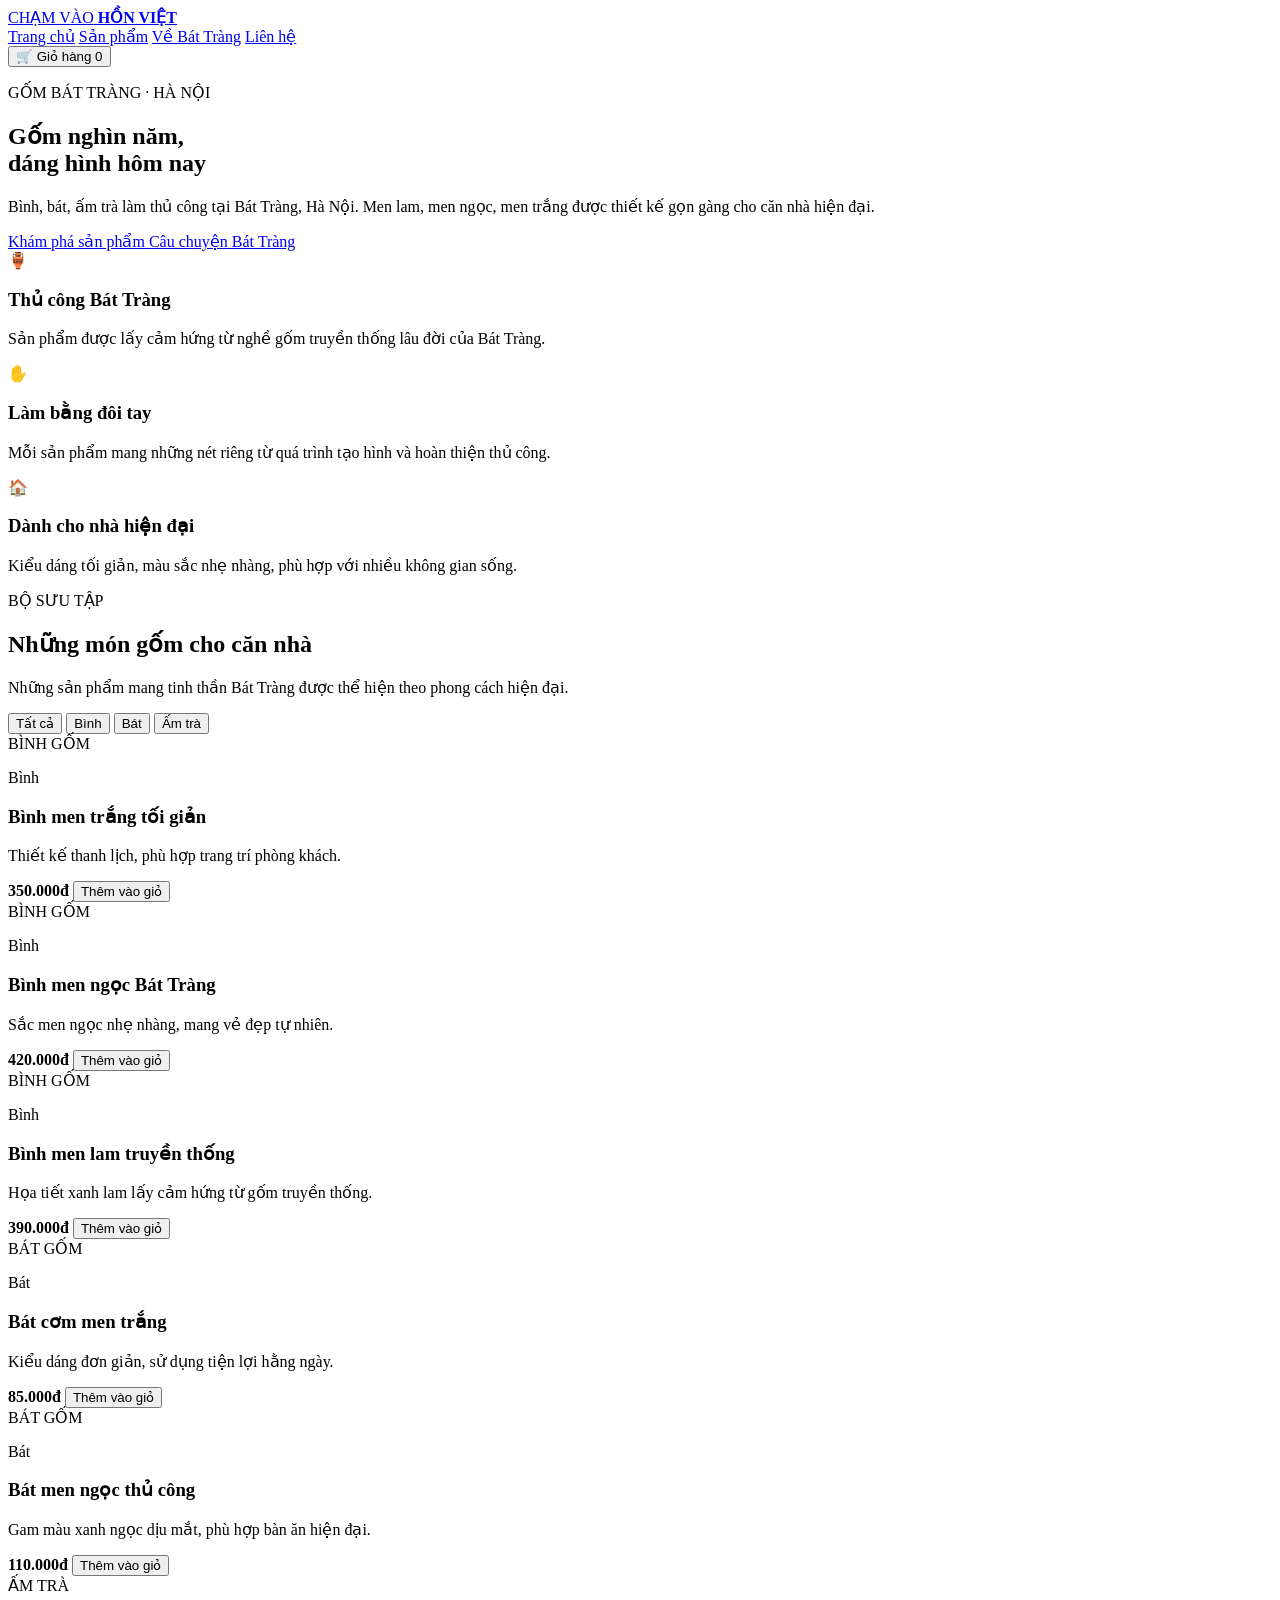
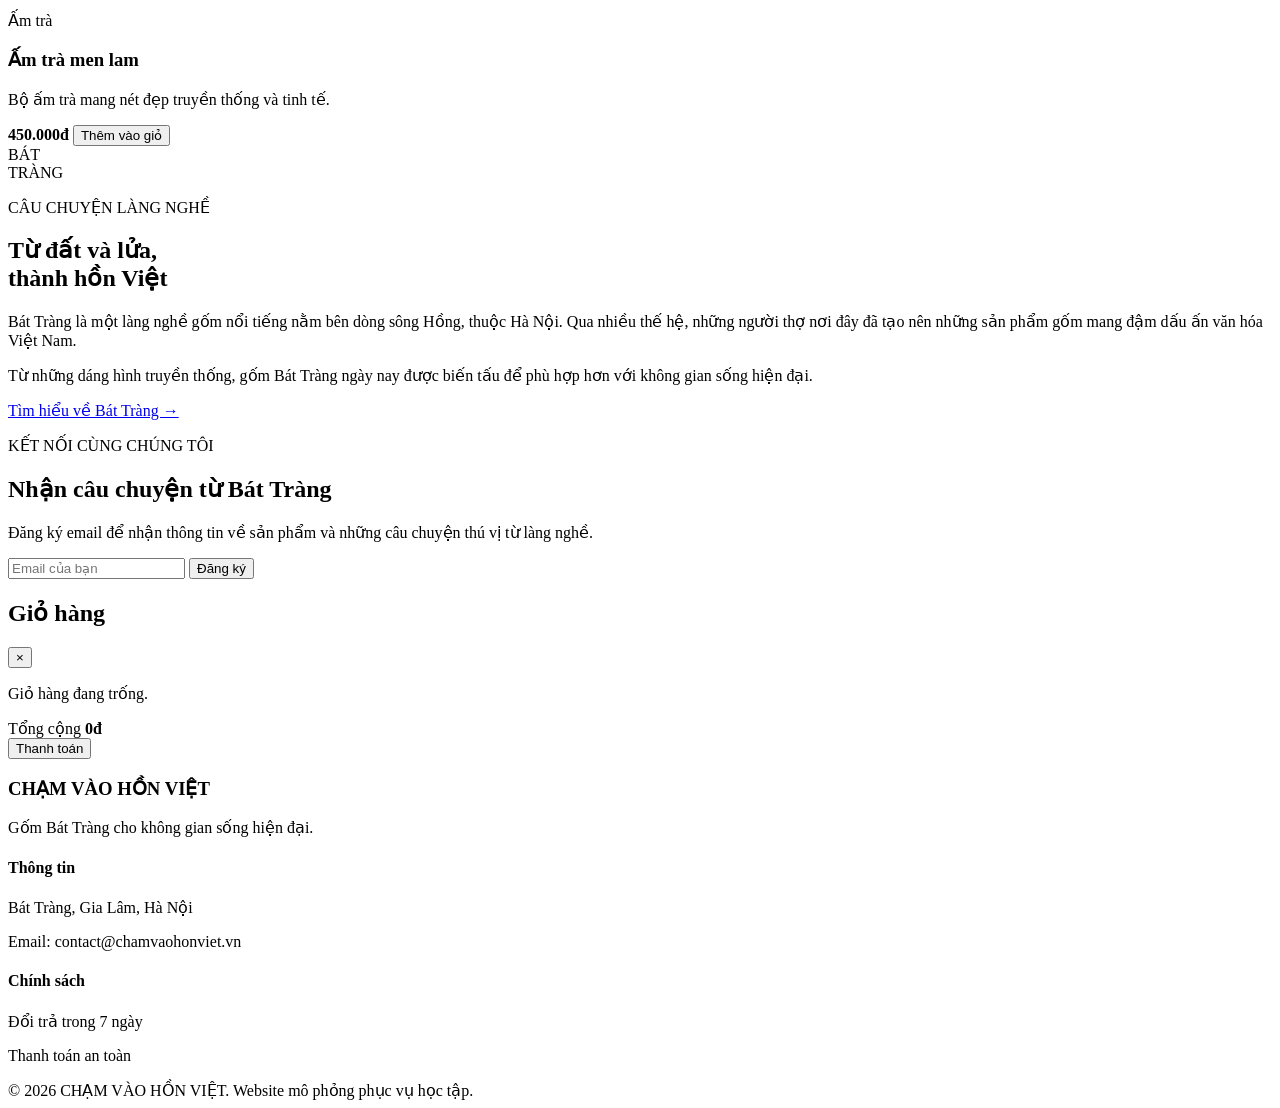
==== index.html @ 0ba3b1c5 "Create index.html" ====
<!DOCTYPE html>
<html lang="vi">
<head>
    <meta charset="UTF-8">
    <meta name="viewport" content="width=device-width, initial-scale=1.0">
    <title>CHẠM VÀO HỒN VIỆT - Gốm Bát Tràng</title>
    <link rel="stylesheet" href="style.css">
</head>

<body>

    <!-- Header -->
    <header class="header">
        <div class="container header-content">

            <a href="index.html" class="logo">
                <span>CHẠM VÀO</span>
                <strong>HỒN VIỆT</strong>
            </a>

            <nav class="navbar">
                <a href="#home">Trang chủ</a>
                <a href="#products">Sản phẩm</a>
                <a href="#about">Về Bát Tràng</a>
                <a href="#contact">Liên hệ</a>
            </nav>

            <button class="cart-button" onclick="toggleCart()">
                🛒 Giỏ hàng
                <span id="cart-count">0</span>
            </button>

        </div>
    </header>


    <!-- Trang chủ -->
    <main>

        <section class="hero" id="home">
            <div class="container hero-content">

                <div class="hero-text">
                    <p class="subtitle">GỐM BÁT TRÀNG · HÀ NỘI</p>

                    <h1>
                        Gốm nghìn năm,<br>
                        <span>dáng hình hôm nay</span>
                    </h1>

                    <p class="hero-description">
                        Bình, bát, ấm trà làm thủ công tại Bát Tràng, Hà Nội.
                        Men lam, men ngọc, men trắng được thiết kế gọn gàng
                        cho căn nhà hiện đại.
                    </p>

                    <div class="hero-buttons">
                        <a href="#products" class="btn btn-primary">
                            Khám phá sản phẩm
                        </a>

                        <a href="#about" class="btn btn-outline">
                            Câu chuyện Bát Tràng
                        </a>
                    </div>
                </div>

                <div class="hero-image">
                    <div class="ceramic-display">
                        <div class="ceramic ceramic-1"></div>
                        <div class="ceramic ceramic-2"></div>
                        <div class="ceramic ceramic-3"></div>
                    </div>
                </div>

            </div>
        </section>


        <!-- Giới thiệu ngắn -->
        <section class="intro">
            <div class="container intro-content">

                <div class="intro-item">
                    <span class="icon">🏺</span>
                    <h3>Thủ công Bát Tràng</h3>
                    <p>
                        Sản phẩm được lấy cảm hứng từ nghề gốm truyền thống
                        lâu đời của Bát Tràng.
                    </p>
                </div>

                <div class="intro-item">
                    <span class="icon">✋</span>
                    <h3>Làm bằng đôi tay</h3>
                    <p>
                        Mỗi sản phẩm mang những nét riêng từ quá trình
                        tạo hình và hoàn thiện thủ công.
                    </p>
                </div>

                <div class="intro-item">
                    <span class="icon">🏠</span>
                    <h3>Dành cho nhà hiện đại</h3>
                    <p>
                        Kiểu dáng tối giản, màu sắc nhẹ nhàng,
                        phù hợp với nhiều không gian sống.
                    </p>
                </div>

            </div>
        </section>


        <!-- Danh mục sản phẩm -->
        <section class="products-section" id="products">
            <div class="container">

                <div class="section-heading">
                    <p class="subtitle">BỘ SƯU TẬP</p>
                    <h2>Những món gốm cho căn nhà</h2>
                    <p>
                        Những sản phẩm mang tinh thần Bát Tràng
                        được thể hiện theo phong cách hiện đại.
                    </p>
                </div>

                <div class="category-filter">
                    <button class="filter-btn active" onclick="filterProducts('all', this)">
                        Tất cả
                    </button>

                    <button class="filter-btn" onclick="filterProducts('binh', this)">
                        Bình
                    </button>

                    <button class="filter-btn" onclick="filterProducts('bat', this)">
                        Bát
                    </button>

                    <button class="filter-btn" onclick="filterProducts('am', this)">
                        Ấm trà
                    </button>
                </div>


                <div class="products-grid" id="products-grid">

                    <!-- Sản phẩm 1 -->
                    <article class="product-card" data-category="binh">
                        <div class="product-image product-image-1">
                            <span>BÌNH GỐM</span>
                        </div>

                        <div class="product-info">
                            <p class="product-category">Bình</p>
                            <h3>Bình men trắng tối giản</h3>
                            <p class="product-description">
                                Thiết kế thanh lịch, phù hợp trang trí phòng khách.
                            </p>

                            <div class="product-bottom">
                                <strong>350.000đ</strong>
                                <button onclick="addToCart('Bình men trắng tối giản', 350000)">
                                    Thêm vào giỏ
                                </button>
                            </div>
                        </div>
                    </article>


                    <!-- Sản phẩm 2 -->
                    <article class="product-card" data-category="binh">
                        <div class="product-image product-image-2">
                            <span>BÌNH GỐM</span>
                        </div>

                        <div class="product-info">
                            <p class="product-category">Bình</p>
                            <h3>Bình men ngọc Bát Tràng</h3>
                            <p class="product-description">
                                Sắc men ngọc nhẹ nhàng, mang vẻ đẹp tự nhiên.
                            </p>

                            <div class="product-bottom">
                                <strong>420.000đ</strong>
                                <button onclick="addToCart('Bình men ngọc Bát Tràng', 420000)">
                                    Thêm vào giỏ
                                </button>
                            </div>
                        </div>
                    </article>


                    <!-- Sản phẩm 3 -->
                    <article class="product-card" data-category="binh">
                        <div class="product-image product-image-3">
                            <span>BÌNH GỐM</span>
                        </div>

                        <div class="product-info">
                            <p class="product-category">Bình</p>
                            <h3>Bình men lam truyền thống</h3>
                            <p class="product-description">
                                Họa tiết xanh lam lấy cảm hứng từ gốm truyền thống.
                            </p>

                            <div class="product-bottom">
                                <strong>390.000đ</strong>
                                <button onclick="addToCart('Bình men lam truyền thống', 390000)">
                                    Thêm vào giỏ
                                </button>
                            </div>
                        </div>
                    </article>


                    <!-- Sản phẩm 4 -->
                    <article class="product-card" data-category="bat">
                        <div class="product-image product-image-4">
                            <span>BÁT GỐM</span>
                        </div>

                        <div class="product-info">
                            <p class="product-category">Bát</p>
                            <h3>Bát cơm men trắng</h3>
                            <p class="product-description">
                                Kiểu dáng đơn giản, sử dụng tiện lợi hằng ngày.
                            </p>

                            <div class="product-bottom">
                                <strong>85.000đ</strong>
                                <button onclick="addToCart('Bát cơm men trắng', 85000)">
                                    Thêm vào giỏ
                                </button>
                            </div>
                        </div>
                    </article>


                    <!-- Sản phẩm 5 -->
                    <article class="product-card" data-category="bat">
                        <div class="product-image product-image-5">
                            <span>BÁT GỐM</span>
                        </div>

                        <div class="product-info">
                            <p class="product-category">Bát</p>
                            <h3>Bát men ngọc thủ công</h3>
                            <p class="product-description">
                                Gam màu xanh ngọc dịu mắt, phù hợp bàn ăn hiện đại.
                            </p>

                            <div class="product-bottom">
                                <strong>110.000đ</strong>
                                <button onclick="addToCart('Bát men ngọc thủ công', 110000)">
                                    Thêm vào giỏ
                                </button>
                            </div>
                        </div>
                    </article>


                    <!-- Sản phẩm 6 -->
                    <article class="product-card" data-category="am">
                        <div class="product-image product-image-6">
                            <span>ẤM TRÀ</span>
                        </div>

                        <div class="product-info">
                            <p class="product-category">Ấm trà</p>
                            <h3>Ấm trà men lam</h3>
                            <p class="product-description">
                                Bộ ấm trà mang nét đẹp truyền thống và tinh tế.
                            </p>

                            <div class="product-bottom">
                                <strong>450.000đ</strong>
                                <button onclick="addToCart('Ấm trà men lam', 450000)">
                                    Thêm vào giỏ
                                </button>
                            </div>
                        </div>
                    </article>

                </div>

            </div>
        </section>


        <!-- Về Bát Tràng -->
        <section class="about-section" id="about">
            <div class="container about-content">

                <div class="about-image">
                    <div class="about-decoration">
                        BÁT<br>TRÀNG
                    </div>
                </div>

                <div class="about-text">
                    <p class="subtitle">CÂU CHUYỆN LÀNG NGHỀ</p>

                    <h2>Từ đất và lửa,<br>thành hồn Việt</h2>

                    <p>
                        Bát Tràng là một làng nghề gốm nổi tiếng nằm bên
                        dòng sông Hồng, thuộc Hà Nội. Qua nhiều thế hệ,
                        những người thợ nơi đây đã tạo nên những sản phẩm
                        gốm mang đậm dấu ấn văn hóa Việt Nam.
                    </p>

                    <p>
                        Từ những dáng hình truyền thống, gốm Bát Tràng
                        ngày nay được biến tấu để phù hợp hơn với
                        không gian sống hiện đại.
                    </p>

                    <a href="battrang.html" class="text-link">
                        Tìm hiểu về Bát Tràng →
                    </a>
                </div>

            </div>
        </section>


        <!-- Newsletter -->
        <section class="newsletter" id="contact">
            <div class="container">

                <p class="subtitle">KẾT NỐI CÙNG CHÚNG TÔI</p>

                <h2>Nhận câu chuyện từ Bát Tràng</h2>

                <p>
                    Đăng ký email để nhận thông tin về sản phẩm
                    và những câu chuyện thú vị từ làng nghề.
                </p>

                <form class="newsletter-form" onsubmit="subscribeEmail(event)">
                    <input
                        type="email"
                        id="email"
                        placeholder="Email của bạn"
                        required
                    >

                    <button type="submit">
                        Đăng ký
                    </button>
                </form>

            </div>
        </section>

    </main>


    <!-- Giỏ hàng -->
    <div class="cart-overlay" id="cart-overlay" onclick="toggleCart()"></div>

    <aside class="cart-sidebar" id="cart-sidebar">

        <div class="cart-header">
            <h2>Giỏ hàng</h2>
            <button onclick="toggleCart()">×</button>
        </div>

        <div class="cart-items" id="cart-items">
            <p class="empty-cart">Giỏ hàng đang trống.</p>
        </div>

        <div class="cart-footer">
            <div class="cart-total">
                <span>Tổng cộng</span>
                <strong id="cart-total">0đ</strong>
            </div>

            <button class="checkout-btn" onclick="checkout()">
                Thanh toán
            </button>
        </div>

    </aside>


    <!-- Footer -->
    <footer class="footer">
        <div class="container footer-content">

            <div>
                <h3>CHẠM VÀO HỒN VIỆT</h3>
                <p>
                    Gốm Bát Tràng cho không gian sống hiện đại.
                </p>
            </div>

            <div>
                <h4>Thông tin</h4>
                <p>Bát Tràng, Gia Lâm, Hà Nội</p>
                <p>Email: contact@chamvaohonviet.vn</p>
            </div>

            <div>
                <h4>Chính sách</h4>
                <p>Đổi trả trong 7 ngày</p>
                <p>Thanh toán an toàn</p>
            </div>

        </div>

        <div class="copyright">
            © 2026 CHẠM VÀO HỒN VIỆT. Website mô phỏng phục vụ học tập.
        </div>
    </footer>


    <script>
        let cart = JSON.parse(localStorage.getItem("cart")) || [];

        function formatPrice(price) {
            return price.toLocaleString("vi-VN") + "đ";
        }

        function addToCart(name, price) {
            const existingProduct = cart.find(item => item.name === name);

            if (existingProduct) {
                existingProduct.quantity++;
            } else {
                cart.push({
                    name: name,
                    price: price,
                    quantity: 1
                });
            }

            saveCart();
            updateCart();
            toggleCart();
        }

        function saveCart() {
            localStorage.setItem("cart", JSON.stringify(cart));
        }

        function updateCart() {
            const cartItems = document.getElementById("cart-items");
            const cartCount = document.getElementById("cart-count");
            const cartTotal = document.getElementById("cart-total");

            let total = 0;
            let count = 0;

            if (cart.length === 0) {
                cartItems.innerHTML =
                    '<p class="empty-cart">Giỏ hàng đang trống.</p>';
            } else {
                cartItems.innerHTML = "";

                cart.forEach((item, index) => {
                    total += item.price * item.quantity;
                    count += item.quantity;

                    const cartItem = document.createElement("div");

                    cartItem.className = "cart-item";

                    cartItem.innerHTML = `
                        <div class="cart-item-info">
                            <h4>${item.name}</h4>
                            <p>${formatPrice(item.price)}</p>
                        </div>

                        <div class="cart-item-actions">
                            <button onclick="changeQuantity(${index}, -1)">−</button>
                            <span>${item.quantity}</span>
                            <button onclick="changeQuantity(${index}, 1)">+</button>
                            <button
                                class="remove-btn"
                                onclick="removeFromCart(${index})">
                                ×
                            </button>
                        </div>
                    `;

                    cartItems.appendChild(cartItem);
                });
            }

            cartCount.textContent = count;
            cartTotal.textContent = formatPrice(total);
        }

        function changeQuantity(index, change) {
            cart[index].quantity += change;

            if (cart[index].quantity <= 0) {
                cart.splice(index, 1);
            }

            saveCart();
            updateCart();
        }

        function removeFromCart(index) {
            cart.splice(index, 1);
            saveCart();
            updateCart();
        }

        function toggleCart() {
            document
                .getElementById("cart-sidebar")
                .classList.toggle("active");

            document
                .getElementById("cart-overlay")
                .classList.toggle("active");
        }

        function filterProducts(category, button) {
            const products =
                document.querySelectorAll(".product-card");

            document
                .querySelectorAll(".filter-btn")
                .forEach(btn => btn.classList.remove("active"));

            button.classList.add("active");

            products.forEach(product => {
                if (
                    category === "all" ||
                    product.dataset.category === category
                ) {
                    product.style.display = "block";
                } else {
                    product.style.display = "none";
                }
            });
        }

        function checkout() {
            if (cart.length === 0) {
                alert("Giỏ hàng đang trống.");
                return;
            }

            alert(
                "Cảm ơn bạn! Đây là website mô phỏng nên chức năng thanh toán chưa kết nối backend."
            );
        }

        function subscribeEmail(event) {
            event.preventDefault();

            const email = document.getElementById("email").value;

            alert(
                "Đăng ký thành công với email: " + email
            );

            document.getElementById("email").value = "";
        }

        updateCart();
    </script>

</body>
</html>
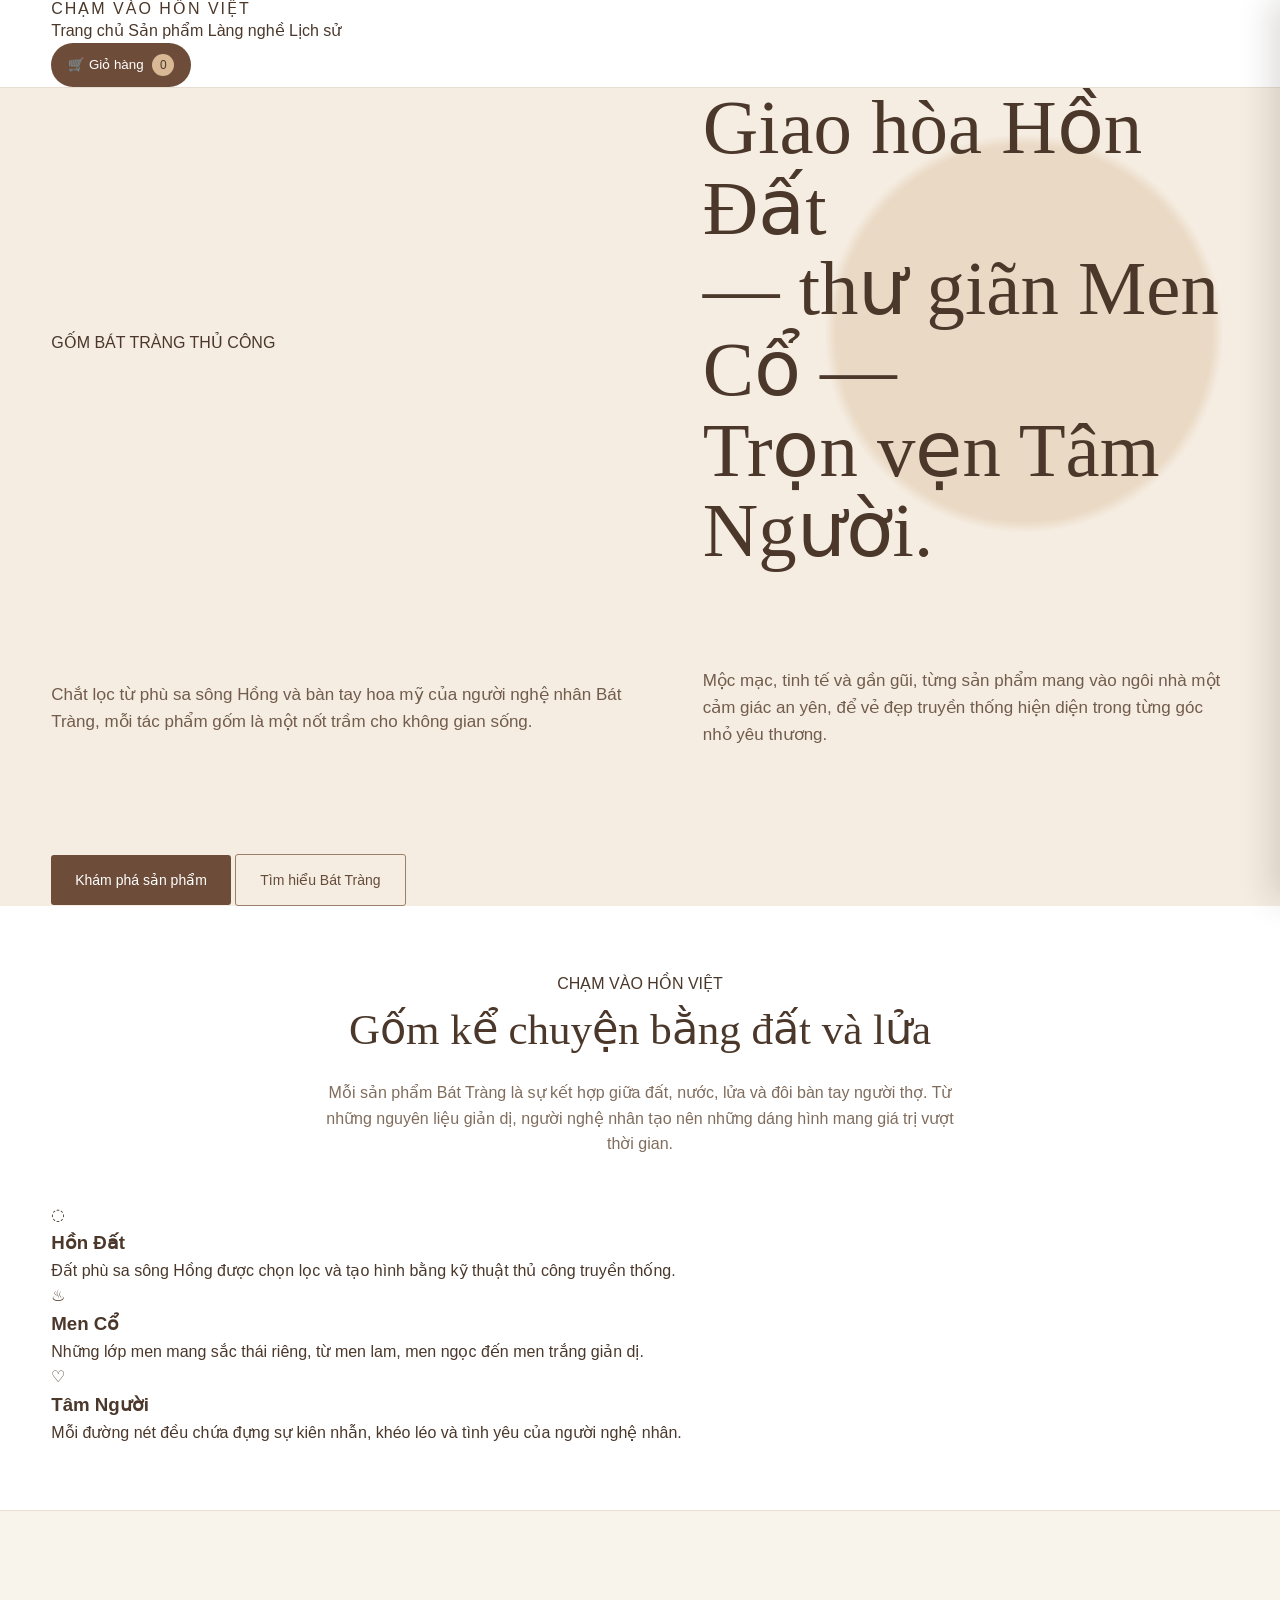
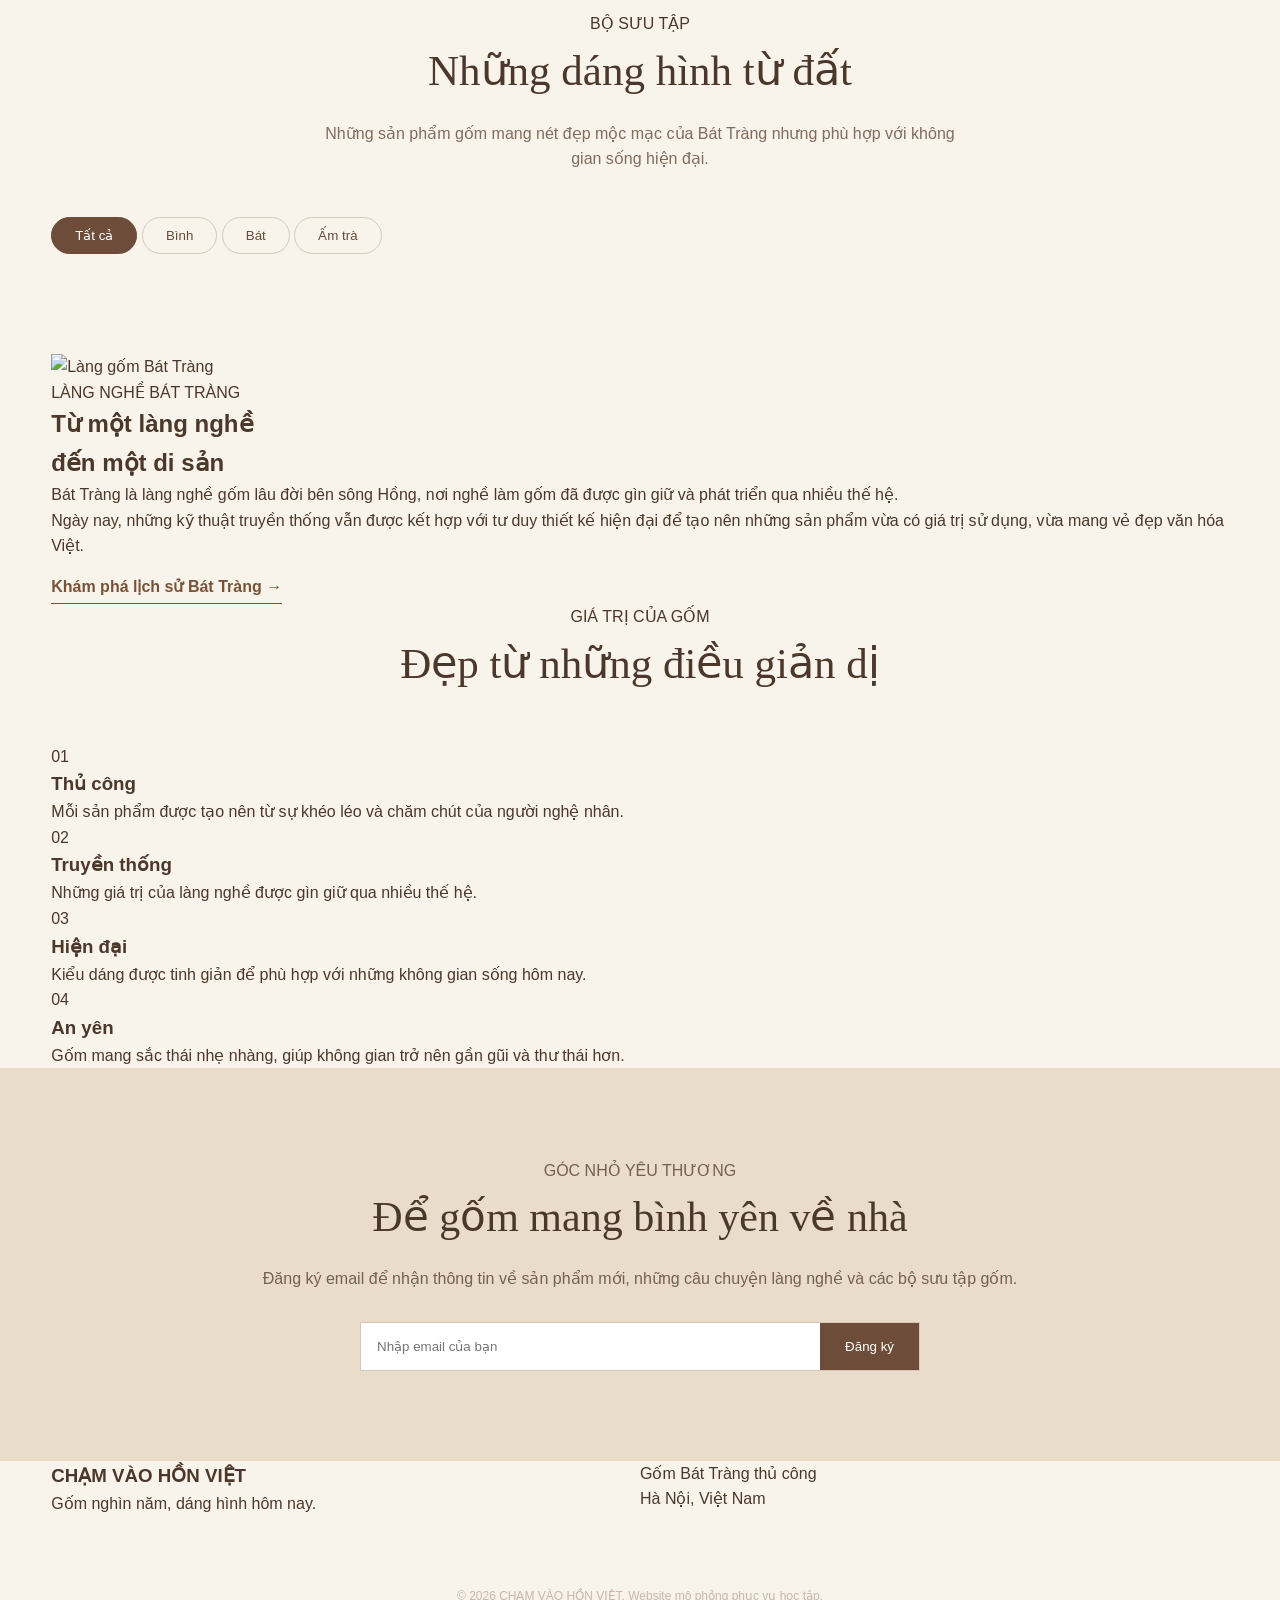
==== commit b767c43c: "Update index.html" ====
--- a/index.html
+++ b/index.html
@@ -3,26 +3,32 @@
 <head>
     <meta charset="UTF-8">
     <meta name="viewport" content="width=device-width, initial-scale=1.0">
-    <title>CHẠM VÀO HỒN VIỆT - Gốm Bát Tràng</title>
+
+    <title>CHẠM VÀO HỒN VIỆT | Gốm Bát Tràng</title>
+
+    <!-- Font chữ uốn lượn cho tiêu đề -->
+    <link rel="preconnect" href="https://fonts.googleapis.com">
+    <link rel="preconnect" href="https://fonts.gstatic.com" crossorigin>
+    <link href="https://fonts.googleapis.com/css2?family=Great+Vibes&family=Montserrat:wght@400;500;600;700&display=swap" rel="stylesheet">
+
     <link rel="stylesheet" href="style.css">
 </head>
 
 <body>
 
-    <!-- Header -->
+    <!-- HEADER -->
     <header class="header">
-        <div class="container header-content">
+        <div class="container header-inner">
 
             <a href="index.html" class="logo">
-                <span>CHẠM VÀO</span>
-                <strong>HỒN VIỆT</strong>
+                CHẠM VÀO HỒN VIỆT
             </a>
 
-            <nav class="navbar">
-                <a href="#home">Trang chủ</a>
+            <nav class="nav">
+                <a href="index.html">Trang chủ</a>
                 <a href="#products">Sản phẩm</a>
-                <a href="#about">Về Bát Tràng</a>
-                <a href="#contact">Liên hệ</a>
+                <a href="battrang.html">Làng nghề</a>
+                <a href="battrang_history.html">Lịch sử</a>
             </nav>
 
             <button class="cart-button" onclick="toggleCart()">
@@ -34,379 +40,381 @@
     </header>
 
 
-    <!-- Trang chủ -->
-    <main>
-
-        <section class="hero" id="home">
-            <div class="container hero-content">
-
-                <div class="hero-text">
-                    <p class="subtitle">GỐM BÁT TRÀNG · HÀ NỘI</p>
-
-                    <h1>
-                        Gốm nghìn năm,<br>
-                        <span>dáng hình hôm nay</span>
-                    </h1>
-
-                    <p class="hero-description">
-                        Bình, bát, ấm trà làm thủ công tại Bát Tràng, Hà Nội.
-                        Men lam, men ngọc, men trắng được thiết kế gọn gàng
-                        cho căn nhà hiện đại.
-                    </p>
-
-                    <div class="hero-buttons">
-                        <a href="#products" class="btn btn-primary">
-                            Khám phá sản phẩm
-                        </a>
-
-                        <a href="#about" class="btn btn-outline">
-                            Câu chuyện Bát Tràng
-                        </a>
-                    </div>
-                </div>
-
-                <div class="hero-image">
-                    <div class="ceramic-display">
-                        <div class="ceramic ceramic-1"></div>
-                        <div class="ceramic ceramic-2"></div>
-                        <div class="ceramic ceramic-3"></div>
-                    </div>
-                </div>
-
-            </div>
-        </section>
-
-
-        <!-- Giới thiệu ngắn -->
-        <section class="intro">
-            <div class="container intro-content">
-
-                <div class="intro-item">
-                    <span class="icon">🏺</span>
-                    <h3>Thủ công Bát Tràng</h3>
-                    <p>
-                        Sản phẩm được lấy cảm hứng từ nghề gốm truyền thống
-                        lâu đời của Bát Tràng.
-                    </p>
-                </div>
-
-                <div class="intro-item">
-                    <span class="icon">✋</span>
-                    <h3>Làm bằng đôi tay</h3>
-                    <p>
-                        Mỗi sản phẩm mang những nét riêng từ quá trình
-                        tạo hình và hoàn thiện thủ công.
-                    </p>
-                </div>
-
-                <div class="intro-item">
-                    <span class="icon">🏠</span>
-                    <h3>Dành cho nhà hiện đại</h3>
-                    <p>
-                        Kiểu dáng tối giản, màu sắc nhẹ nhàng,
-                        phù hợp với nhiều không gian sống.
-                    </p>
-                </div>
-
-            </div>
-        </section>
-
-
-        <!-- Danh mục sản phẩm -->
-        <section class="products-section" id="products">
-            <div class="container">
-
-                <div class="section-heading">
-                    <p class="subtitle">BỘ SƯU TẬP</p>
-                    <h2>Những món gốm cho căn nhà</h2>
-                    <p>
-                        Những sản phẩm mang tinh thần Bát Tràng
-                        được thể hiện theo phong cách hiện đại.
-                    </p>
-                </div>
-
-                <div class="category-filter">
-                    <button class="filter-btn active" onclick="filterProducts('all', this)">
-                        Tất cả
-                    </button>
-
-                    <button class="filter-btn" onclick="filterProducts('binh', this)">
-                        Bình
-                    </button>
-
-                    <button class="filter-btn" onclick="filterProducts('bat', this)">
-                        Bát
-                    </button>
-
-                    <button class="filter-btn" onclick="filterProducts('am', this)">
-                        Ấm trà
-                    </button>
-                </div>
-
-
-                <div class="products-grid" id="products-grid">
-
-                    <!-- Sản phẩm 1 -->
-                    <article class="product-card" data-category="binh">
-                        <div class="product-image product-image-1">
-                            <span>BÌNH GỐM</span>
-                        </div>
-
-                        <div class="product-info">
-                            <p class="product-category">Bình</p>
-                            <h3>Bình men trắng tối giản</h3>
-                            <p class="product-description">
-                                Thiết kế thanh lịch, phù hợp trang trí phòng khách.
-                            </p>
-
-                            <div class="product-bottom">
-                                <strong>350.000đ</strong>
-                                <button onclick="addToCart('Bình men trắng tối giản', 350000)">
-                                    Thêm vào giỏ
-                                </button>
-                            </div>
-                        </div>
-                    </article>
-
-
-                    <!-- Sản phẩm 2 -->
-                    <article class="product-card" data-category="binh">
-                        <div class="product-image product-image-2">
-                            <span>BÌNH GỐM</span>
-                        </div>
-
-                        <div class="product-info">
-                            <p class="product-category">Bình</p>
-                            <h3>Bình men ngọc Bát Tràng</h3>
-                            <p class="product-description">
-                                Sắc men ngọc nhẹ nhàng, mang vẻ đẹp tự nhiên.
-                            </p>
-
-                            <div class="product-bottom">
-                                <strong>420.000đ</strong>
-                                <button onclick="addToCart('Bình men ngọc Bát Tràng', 420000)">
-                                    Thêm vào giỏ
-                                </button>
-                            </div>
-                        </div>
-                    </article>
-
-
-                    <!-- Sản phẩm 3 -->
-                    <article class="product-card" data-category="binh">
-                        <div class="product-image product-image-3">
-                            <span>BÌNH GỐM</span>
-                        </div>
-
-                        <div class="product-info">
-                            <p class="product-category">Bình</p>
-                            <h3>Bình men lam truyền thống</h3>
-                            <p class="product-description">
-                                Họa tiết xanh lam lấy cảm hứng từ gốm truyền thống.
-                            </p>
-
-                            <div class="product-bottom">
-                                <strong>390.000đ</strong>
-                                <button onclick="addToCart('Bình men lam truyền thống', 390000)">
-                                    Thêm vào giỏ
-                                </button>
-                            </div>
-                        </div>
-                    </article>
-
-
-                    <!-- Sản phẩm 4 -->
-                    <article class="product-card" data-category="bat">
-                        <div class="product-image product-image-4">
-                            <span>BÁT GỐM</span>
-                        </div>
-
-                        <div class="product-info">
-                            <p class="product-category">Bát</p>
-                            <h3>Bát cơm men trắng</h3>
-                            <p class="product-description">
-                                Kiểu dáng đơn giản, sử dụng tiện lợi hằng ngày.
-                            </p>
-
-                            <div class="product-bottom">
-                                <strong>85.000đ</strong>
-                                <button onclick="addToCart('Bát cơm men trắng', 85000)">
-                                    Thêm vào giỏ
-                                </button>
-                            </div>
-                        </div>
-                    </article>
-
-
-                    <!-- Sản phẩm 5 -->
-                    <article class="product-card" data-category="bat">
-                        <div class="product-image product-image-5">
-                            <span>BÁT GỐM</span>
-                        </div>
-
-                        <div class="product-info">
-                            <p class="product-category">Bát</p>
-                            <h3>Bát men ngọc thủ công</h3>
-                            <p class="product-description">
-                                Gam màu xanh ngọc dịu mắt, phù hợp bàn ăn hiện đại.
-                            </p>
-
-                            <div class="product-bottom">
-                                <strong>110.000đ</strong>
-                                <button onclick="addToCart('Bát men ngọc thủ công', 110000)">
-                                    Thêm vào giỏ
-                                </button>
-                            </div>
-                        </div>
-                    </article>
-
-
-                    <!-- Sản phẩm 6 -->
-                    <article class="product-card" data-category="am">
-                        <div class="product-image product-image-6">
-                            <span>ẤM TRÀ</span>
-                        </div>
-
-                        <div class="product-info">
-                            <p class="product-category">Ấm trà</p>
-                            <h3>Ấm trà men lam</h3>
-                            <p class="product-description">
-                                Bộ ấm trà mang nét đẹp truyền thống và tinh tế.
-                            </p>
-
-                            <div class="product-bottom">
-                                <strong>450.000đ</strong>
-                                <button onclick="addToCart('Ấm trà men lam', 450000)">
-                                    Thêm vào giỏ
-                                </button>
-                            </div>
-                        </div>
-                    </article>
-
-                </div>
-
-            </div>
-        </section>
-
-
-        <!-- Về Bát Tràng -->
-        <section class="about-section" id="about">
-            <div class="container about-content">
-
-                <div class="about-image">
-                    <div class="about-decoration">
-                        BÁT<br>TRÀNG
-                    </div>
-                </div>
-
-                <div class="about-text">
-                    <p class="subtitle">CÂU CHUYỆN LÀNG NGHỀ</p>
-
-                    <h2>Từ đất và lửa,<br>thành hồn Việt</h2>
-
-                    <p>
-                        Bát Tràng là một làng nghề gốm nổi tiếng nằm bên
-                        dòng sông Hồng, thuộc Hà Nội. Qua nhiều thế hệ,
-                        những người thợ nơi đây đã tạo nên những sản phẩm
-                        gốm mang đậm dấu ấn văn hóa Việt Nam.
-                    </p>
-
-                    <p>
-                        Từ những dáng hình truyền thống, gốm Bát Tràng
-                        ngày nay được biến tấu để phù hợp hơn với
-                        không gian sống hiện đại.
-                    </p>
-
-                    <a href="battrang.html" class="text-link">
-                        Tìm hiểu về Bát Tràng →
-                    </a>
-                </div>
-
-            </div>
-        </section>
-
-
-        <!-- Newsletter -->
-        <section class="newsletter" id="contact">
-            <div class="container">
-
-                <p class="subtitle">KẾT NỐI CÙNG CHÚNG TÔI</p>
-
-                <h2>Nhận câu chuyện từ Bát Tràng</h2>
-
-                <p>
-                    Đăng ký email để nhận thông tin về sản phẩm
-                    và những câu chuyện thú vị từ làng nghề.
-                </p>
-
-                <form class="newsletter-form" onsubmit="subscribeEmail(event)">
-                    <input
-                        type="email"
-                        id="email"
-                        placeholder="Email của bạn"
-                        required
-                    >
-
-                    <button type="submit">
-                        Đăng ký
-                    </button>
-                </form>
-
-            </div>
-        </section>
-
-    </main>
-
-
-    <!-- Giỏ hàng -->
-    <div class="cart-overlay" id="cart-overlay" onclick="toggleCart()"></div>
-
+    <!-- HERO -->
+    <section class="hero">
+
+        <div class="hero-overlay"></div>
+
+        <div class="container hero-content">
+
+            <p class="hero-subtitle">
+                GỐM BÁT TRÀNG THỦ CÔNG
+            </p>
+
+            <h1>
+                Giao hòa Hồn Đất<br>
+                — thư giãn Men Cổ —<br>
+                Trọn vẹn Tâm Người.
+            </h1>
+
+            <p class="hero-description">
+                Chắt lọc từ phù sa sông Hồng và bàn tay hoa mỹ của
+                người nghệ nhân Bát Tràng, mỗi tác phẩm gốm là một
+                nốt trầm cho không gian sống.
+            </p>
+
+            <p class="hero-description">
+                Mộc mạc, tinh tế và gần gũi, từng sản phẩm mang vào
+                ngôi nhà một cảm giác an yên, để vẻ đẹp truyền thống
+                hiện diện trong từng góc nhỏ yêu thương.
+            </p>
+
+            <div class="hero-actions">
+                <a href="#products" class="btn btn-primary">
+                    Khám phá sản phẩm
+                </a>
+
+                <a href="battrang.html" class="btn btn-outline">
+                    Tìm hiểu Bát Tràng
+                </a>
+            </div>
+
+        </div>
+
+    </section>
+
+
+    <!-- GIỚI THIỆU -->
+    <section class="intro">
+
+        <div class="container">
+
+            <div class="section-heading">
+
+                <p class="section-label">
+                    CHẠM VÀO HỒN VIỆT
+                </p>
+
+                <h2>
+                    Gốm kể chuyện bằng đất và lửa
+                </h2>
+
+                <p>
+                    Mỗi sản phẩm Bát Tràng là sự kết hợp giữa đất,
+                    nước, lửa và đôi bàn tay người thợ. Từ những
+                    nguyên liệu giản dị, người nghệ nhân tạo nên
+                    những dáng hình mang giá trị vượt thời gian.
+                </p>
+
+            </div>
+
+            <div class="intro-grid">
+
+                <div class="intro-card">
+                    <div class="intro-icon">◌</div>
+                    <h3>Hồn Đất</h3>
+                    <p>
+                        Đất phù sa sông Hồng được chọn lọc và tạo hình
+                        bằng kỹ thuật thủ công truyền thống.
+                    </p>
+                </div>
+
+                <div class="intro-card">
+                    <div class="intro-icon">♨</div>
+                    <h3>Men Cổ</h3>
+                    <p>
+                        Những lớp men mang sắc thái riêng, từ men lam,
+                        men ngọc đến men trắng giản dị.
+                    </p>
+                </div>
+
+                <div class="intro-card">
+                    <div class="intro-icon">♡</div>
+                    <h3>Tâm Người</h3>
+                    <p>
+                        Mỗi đường nét đều chứa đựng sự kiên nhẫn,
+                        khéo léo và tình yêu của người nghệ nhân.
+                    </p>
+                </div>
+
+            </div>
+
+        </div>
+
+    </section>
+
+
+    <!-- SẢN PHẨM -->
+    <section class="products-section" id="products">
+
+        <div class="container">
+
+            <div class="section-heading">
+
+                <p class="section-label">
+                    BỘ SƯU TẬP
+                </p>
+
+                <h2>
+                    Những dáng hình từ đất
+                </h2>
+
+                <p>
+                    Những sản phẩm gốm mang nét đẹp mộc mạc của
+                    Bát Tràng nhưng phù hợp với không gian sống hiện đại.
+                </p>
+
+            </div>
+
+
+            <!-- BỘ LỌC -->
+            <div class="filter-buttons">
+
+                <button class="filter-btn active"
+                        onclick="filterProducts('all', this)">
+                    Tất cả
+                </button>
+
+                <button class="filter-btn"
+                        onclick="filterProducts('binh', this)">
+                    Bình
+                </button>
+
+                <button class="filter-btn"
+                        onclick="filterProducts('bat', this)">
+                    Bát
+                </button>
+
+                <button class="filter-btn"
+                        onclick="filterProducts('am', this)">
+                    Ấm trà
+                </button>
+
+            </div>
+
+
+            <!-- DANH SÁCH SẢN PHẨM -->
+            <div class="product-grid" id="product-list">
+
+                <!-- JavaScript sẽ hiển thị sản phẩm -->
+
+            </div>
+
+        </div>
+
+    </section>
+
+
+    <!-- CÂU CHUYỆN -->
+    <section class="story-section">
+
+        <div class="container story-grid">
+
+            <div class="story-image">
+                <img
+                    src="https://xakhonglao.laichau.gov.vn/upload/2000157/20190726/grab6c6271.jpg"
+                    alt="Làng gốm Bát Tràng"
+                >
+            </div>
+
+            <div class="story-content">
+
+                <p class="section-label">
+                    LÀNG NGHỀ BÁT TRÀNG
+                </p>
+
+                <h2>
+                    Từ một làng nghề<br>
+                    đến một di sản
+                </h2>
+
+                <p>
+                    Bát Tràng là làng nghề gốm lâu đời bên sông Hồng,
+                    nơi nghề làm gốm đã được gìn giữ và phát triển
+                    qua nhiều thế hệ.
+                </p>
+
+                <p>
+                    Ngày nay, những kỹ thuật truyền thống vẫn được
+                    kết hợp với tư duy thiết kế hiện đại để tạo nên
+                    những sản phẩm vừa có giá trị sử dụng, vừa mang
+                    vẻ đẹp văn hóa Việt.
+                </p>
+
+                <a href="battrang_history.html" class="text-link">
+                    Khám phá lịch sử Bát Tràng →
+                </a>
+
+            </div>
+
+        </div>
+
+    </section>
+
+
+    <!-- GIÁ TRỊ -->
+    <section class="values-section">
+
+        <div class="container">
+
+            <div class="section-heading">
+
+                <p class="section-label">
+                    GIÁ TRỊ CỦA GỐM
+                </p>
+
+                <h2>
+                    Đẹp từ những điều giản dị
+                </h2>
+
+            </div>
+
+            <div class="values-grid">
+
+                <div class="value-item">
+                    <span>01</span>
+                    <h3>Thủ công</h3>
+                    <p>
+                        Mỗi sản phẩm được tạo nên từ sự khéo léo
+                        và chăm chút của người nghệ nhân.
+                    </p>
+                </div>
+
+                <div class="value-item">
+                    <span>02</span>
+                    <h3>Truyền thống</h3>
+                    <p>
+                        Những giá trị của làng nghề được gìn giữ
+                        qua nhiều thế hệ.
+                    </p>
+                </div>
+
+                <div class="value-item">
+                    <span>03</span>
+                    <h3>Hiện đại</h3>
+                    <p>
+                        Kiểu dáng được tinh giản để phù hợp
+                        với những không gian sống hôm nay.
+                    </p>
+                </div>
+
+                <div class="value-item">
+                    <span>04</span>
+                    <h3>An yên</h3>
+                    <p>
+                        Gốm mang sắc thái nhẹ nhàng, giúp không gian
+                        trở nên gần gũi và thư thái hơn.
+                    </p>
+                </div>
+
+            </div>
+
+        </div>
+
+    </section>
+
+
+    <!-- NEWSLETTER -->
+    <section class="newsletter">
+
+        <div class="container newsletter-content">
+
+            <p class="section-label">
+                GÓC NHỎ YÊU THƯƠNG
+            </p>
+
+            <h2>
+                Để gốm mang bình yên về nhà
+            </h2>
+
+            <p>
+                Đăng ký email để nhận thông tin về sản phẩm mới,
+                những câu chuyện làng nghề và các bộ sưu tập gốm.
+            </p>
+
+            <form onsubmit="subscribeEmail(event)" class="newsletter-form">
+
+                <input
+                    type="email"
+                    id="email"
+                    placeholder="Nhập email của bạn"
+                    required
+                >
+
+                <button type="submit">
+                    Đăng ký
+                </button>
+
+            </form>
+
+        </div>
+
+    </section>
+
+
+    <!-- GIỎ HÀNG -->
     <aside class="cart-sidebar" id="cart-sidebar">
 
         <div class="cart-header">
-            <h2>Giỏ hàng</h2>
-            <button onclick="toggleCart()">×</button>
-        </div>
-
-        <div class="cart-items" id="cart-items">
-            <p class="empty-cart">Giỏ hàng đang trống.</p>
+
+            <h2>
+                Giỏ hàng
+            </h2>
+
+            <button onclick="toggleCart()" class="close-cart">
+                ×
+            </button>
+
+        </div>
+
+        <div id="cart-items" class="cart-items">
+
+            <p class="empty-cart">
+                Giỏ hàng đang trống.
+            </p>
+
         </div>
 
         <div class="cart-footer">
+
             <div class="cart-total">
                 <span>Tổng cộng</span>
-                <strong id="cart-total">0đ</strong>
+                <strong id="cart-total">0₫</strong>
             </div>
 
             <button class="checkout-btn" onclick="checkout()">
-                Thanh toán
+                Tiến hành thanh toán
             </button>
+
         </div>
 
     </aside>
 
-
-    <!-- Footer -->
-    <footer class="footer">
+    <div class="cart-overlay"
+         id="cart-overlay"
+         onclick="toggleCart()">
+    </div>
+
+
+    <!-- FOOTER -->
+    <footer>
+
         <div class="container footer-content">
 
             <div>
                 <h3>CHẠM VÀO HỒN VIỆT</h3>
                 <p>
-                    Gốm Bát Tràng cho không gian sống hiện đại.
+                    Gốm nghìn năm, dáng hình hôm nay.
                 </p>
             </div>
 
             <div>
-                <h4>Thông tin</h4>
-                <p>Bát Tràng, Gia Lâm, Hà Nội</p>
-                <p>Email: contact@chamvaohonviet.vn</p>
-            </div>
-
-            <div>
-                <h4>Chính sách</h4>
-                <p>Đổi trả trong 7 ngày</p>
-                <p>Thanh toán an toàn</p>
+                <p>
+                    Gốm Bát Tràng thủ công
+                </p>
+                <p>
+                    Hà Nội, Việt Nam
+                </p>
             </div>
 
         </div>
@@ -414,160 +422,11 @@
         <div class="copyright">
             © 2026 CHẠM VÀO HỒN VIỆT. Website mô phỏng phục vụ học tập.
         </div>
+
     </footer>
 
 
-    <script>
-        let cart = JSON.parse(localStorage.getItem("cart")) || [];
-
-        function formatPrice(price) {
-            return price.toLocaleString("vi-VN") + "đ";
-        }
-
-        function addToCart(name, price) {
-            const existingProduct = cart.find(item => item.name === name);
-
-            if (existingProduct) {
-                existingProduct.quantity++;
-            } else {
-                cart.push({
-                    name: name,
-                    price: price,
-                    quantity: 1
-                });
-            }
-
-            saveCart();
-            updateCart();
-            toggleCart();
-        }
-
-        function saveCart() {
-            localStorage.setItem("cart", JSON.stringify(cart));
-        }
-
-        function updateCart() {
-            const cartItems = document.getElementById("cart-items");
-            const cartCount = document.getElementById("cart-count");
-            const cartTotal = document.getElementById("cart-total");
-
-            let total = 0;
-            let count = 0;
-
-            if (cart.length === 0) {
-                cartItems.innerHTML =
-                    '<p class="empty-cart">Giỏ hàng đang trống.</p>';
-            } else {
-                cartItems.innerHTML = "";
-
-                cart.forEach((item, index) => {
-                    total += item.price * item.quantity;
-                    count += item.quantity;
-
-                    const cartItem = document.createElement("div");
-
-                    cartItem.className = "cart-item";
-
-                    cartItem.innerHTML = `
-                        <div class="cart-item-info">
-                            <h4>${item.name}</h4>
-                            <p>${formatPrice(item.price)}</p>
-                        </div>
-
-                        <div class="cart-item-actions">
-                            <button onclick="changeQuantity(${index}, -1)">−</button>
-                            <span>${item.quantity}</span>
-                            <button onclick="changeQuantity(${index}, 1)">+</button>
-                            <button
-                                class="remove-btn"
-                                onclick="removeFromCart(${index})">
-                                ×
-                            </button>
-                        </div>
-                    `;
-
-                    cartItems.appendChild(cartItem);
-                });
-            }
-
-            cartCount.textContent = count;
-            cartTotal.textContent = formatPrice(total);
-        }
-
-        function changeQuantity(index, change) {
-            cart[index].quantity += change;
-
-            if (cart[index].quantity <= 0) {
-                cart.splice(index, 1);
-            }
-
-            saveCart();
-            updateCart();
-        }
-
-        function removeFromCart(index) {
-            cart.splice(index, 1);
-            saveCart();
-            updateCart();
-        }
-
-        function toggleCart() {
-            document
-                .getElementById("cart-sidebar")
-                .classList.toggle("active");
-
-            document
-                .getElementById("cart-overlay")
-                .classList.toggle("active");
-        }
-
-        function filterProducts(category, button) {
-            const products =
-                document.querySelectorAll(".product-card");
-
-            document
-                .querySelectorAll(".filter-btn")
-                .forEach(btn => btn.classList.remove("active"));
-
-            button.classList.add("active");
-
-            products.forEach(product => {
-                if (
-                    category === "all" ||
-                    product.dataset.category === category
-                ) {
-                    product.style.display = "block";
-                } else {
-                    product.style.display = "none";
-                }
-            });
-        }
-
-        function checkout() {
-            if (cart.length === 0) {
-                alert("Giỏ hàng đang trống.");
-                return;
-            }
-
-            alert(
-                "Cảm ơn bạn! Đây là website mô phỏng nên chức năng thanh toán chưa kết nối backend."
-            );
-        }
-
-        function subscribeEmail(event) {
-            event.preventDefault();
-
-            const email = document.getElementById("email").value;
-
-            alert(
-                "Đăng ký thành công với email: " + email
-            );
-
-            document.getElementById("email").value = "";
-        }
-
-        updateCart();
-    </script>
+    <script src="script.js"></script>
 
 </body>
 </html>
--- a/style.css
+++ b/style.css
@@ -0,0 +1,971 @@
+/* ================================
+   CÀI ĐẶT CHUNG
+================================ */
+
+* {
+    margin: 0;
+    padding: 0;
+    box-sizing: border-box;
+}
+
+html {
+    scroll-behavior: smooth;
+}
+
+body {
+    font-family: Arial, Helvetica, sans-serif;
+    background: #f8f3eb;
+    color: #4b382b;
+    line-height: 1.6;
+}
+
+a {
+    text-decoration: none;
+    color: inherit;
+}
+
+button,
+input {
+    font-family: inherit;
+}
+
+.container {
+    width: min(1180px, 92%);
+    margin: 0 auto;
+}
+
+
+/* ================================
+   HEADER
+================================ */
+
+.header {
+    position: sticky;
+    top: 0;
+    z-index: 1000;
+    background: rgba(255, 255, 255, 0.96);
+    border-bottom: 1px solid #e7ddd0;
+}
+
+.header-content {
+    min-height: 82px;
+    display: flex;
+    align-items: center;
+    justify-content: space-between;
+    gap: 30px;
+}
+
+.logo {
+    display: flex;
+    flex-direction: column;
+    line-height: 1.1;
+    letter-spacing: 2px;
+}
+
+.logo span {
+    font-size: 12px;
+    color: #8b6b52;
+}
+
+.logo strong {
+    font-size: 20px;
+    color: #5b4030;
+}
+
+.navbar {
+    display: flex;
+    align-items: center;
+    gap: 30px;
+}
+
+.navbar a {
+    font-size: 14px;
+    color: #654b39;
+    transition: 0.3s;
+}
+
+.navbar a:hover {
+    color: #a26f48;
+}
+
+.cart-button {
+    border: none;
+    background: #6d4c39;
+    color: #fff;
+    padding: 11px 17px;
+    border-radius: 30px;
+    cursor: pointer;
+    transition: 0.3s;
+}
+
+.cart-button:hover {
+    background: #513629;
+}
+
+#cart-count {
+    display: inline-flex;
+    align-items: center;
+    justify-content: center;
+    min-width: 22px;
+    height: 22px;
+    margin-left: 5px;
+    padding: 0 5px;
+    border-radius: 50%;
+    background: #d9b995;
+    color: #4b382b;
+    font-size: 12px;
+}
+
+
+/* ================================
+   HERO
+================================ */
+
+.hero {
+    min-height: 680px;
+    display: flex;
+    align-items: center;
+    background:
+        radial-gradient(
+            circle at 80% 30%,
+            #ead9c4 0,
+            #ead9c4 16%,
+            transparent 17%
+        ),
+        #f5ede2;
+}
+
+.hero-content {
+    display: grid;
+    grid-template-columns: 1.05fr 0.95fr;
+    align-items: center;
+    gap: 70px;
+}
+
+.subtitle {
+    font-size: 12px;
+    font-weight: bold;
+    letter-spacing: 3px;
+    color: #a47755;
+    margin-bottom: 18px;
+}
+
+.hero h1 {
+    font-family: Georgia, "Times New Roman", serif;
+    font-size: clamp(45px, 6vw, 78px);
+    font-weight: 400;
+    line-height: 1.05;
+    color: #4b382b;
+    margin-bottom: 25px;
+}
+
+.hero h1 span {
+    color: #9a6b49;
+}
+
+.hero-description {
+    max-width: 600px;
+    font-size: 17px;
+    color: #725c4c;
+    margin-bottom: 35px;
+}
+
+.hero-buttons {
+    display: flex;
+    flex-wrap: wrap;
+    gap: 15px;
+}
+
+.btn {
+    display: inline-block;
+    padding: 14px 24px;
+    border-radius: 3px;
+    transition: 0.3s;
+    font-size: 14px;
+}
+
+.btn-primary {
+    background: #6d4c39;
+    color: white;
+}
+
+.btn-primary:hover {
+    background: #513629;
+}
+
+.btn-outline {
+    border: 1px solid #9a806b;
+    color: #654b39;
+}
+
+.btn-outline:hover {
+    background: #fff;
+}
+
+
+/* ================================
+   HERO GỐM
+================================ */
+
+.hero-image {
+    display: flex;
+    justify-content: center;
+    align-items: center;
+}
+
+.ceramic-display {
+    position: relative;
+    width: 440px;
+    height: 500px;
+}
+
+.ceramic {
+    position: absolute;
+    bottom: 30px;
+    border-radius: 45% 45% 18% 18%;
+    box-shadow:
+        20px 25px 40px rgba(72, 48, 34, 0.16),
+        inset 8px 0 20px rgba(255, 255, 255, 0.4);
+}
+
+.ceramic::before {
+    content: "";
+    position: absolute;
+    left: 50%;
+    transform: translateX(-50%);
+    top: -35px;
+    width: 42%;
+    height: 55px;
+    border-radius: 50%;
+    background: inherit;
+}
+
+.ceramic-1 {
+    width: 175px;
+    height: 270px;
+    left: 20px;
+    background: #d8c0a5;
+    transform: rotate(-5deg);
+}
+
+.ceramic-2 {
+    width: 195px;
+    height: 310px;
+    left: 125px;
+    background: #f4eee5;
+    z-index: 2;
+}
+
+.ceramic-3 {
+    width: 150px;
+    height: 230px;
+    right: 15px;
+    background: #9b927b;
+    transform: rotate(7deg);
+}
+
+
+/* ================================
+   INTRO
+================================ */
+
+.intro {
+    background: #fff;
+    padding: 65px 0;
+    border-bottom: 1px solid #e8ded2;
+}
+
+.intro-content {
+    display: grid;
+    grid-template-columns: repeat(3, 1fr);
+    gap: 50px;
+}
+
+.intro-item {
+    text-align: center;
+}
+
+.intro-item .icon {
+    font-size: 30px;
+    display: block;
+    margin-bottom: 15px;
+}
+
+.intro-item h3 {
+    font-family: Georgia, "Times New Roman", serif;
+    font-size: 22px;
+    font-weight: 400;
+    margin-bottom: 10px;
+}
+
+.intro-item p {
+    color: #806d5d;
+    font-size: 14px;
+}
+
+
+/* ================================
+   SẢN PHẨM
+================================ */
+
+.products-section {
+    padding: 100px 0;
+}
+
+.section-heading {
+    text-align: center;
+    max-width: 650px;
+    margin: 0 auto 45px;
+}
+
+.section-heading h2 {
+    font-family: Georgia, "Times New Roman", serif;
+    font-size: 43px;
+    font-weight: 400;
+    margin-bottom: 15px;
+}
+
+.section-heading > p:last-child {
+    color: #806d5d;
+}
+
+.category-filter {
+    display: flex;
+    justify-content: center;
+    flex-wrap: wrap;
+    gap: 10px;
+    margin-bottom: 40px;
+}
+
+.filter-btn {
+    border: 1px solid #d7c8b8;
+    background: transparent;
+    color: #674c3b;
+    padding: 10px 23px;
+    border-radius: 30px;
+    cursor: pointer;
+    transition: 0.3s;
+}
+
+.filter-btn:hover,
+.filter-btn.active {
+    background: #6d4c39;
+    color: white;
+    border-color: #6d4c39;
+}
+
+.products-grid {
+    display: grid;
+    grid-template-columns: repeat(3, 1fr);
+    gap: 30px;
+}
+
+.product-card {
+    background: #fff;
+    border: 1px solid #e8ded2;
+    transition: 0.3s;
+}
+
+.product-card:hover {
+    transform: translateY(-5px);
+    box-shadow: 0 15px 35px rgba(80, 55, 38, 0.1);
+}
+
+.product-image {
+    height: 300px;
+    display: flex;
+    align-items: flex-end;
+    justify-content: center;
+    padding-bottom: 25px;
+    position: relative;
+    overflow: hidden;
+}
+
+.product-image span {
+    position: relative;
+    z-index: 2;
+    padding: 8px 15px;
+    background: rgba(255, 255, 255, 0.8);
+    color: #6c4c38;
+    font-size: 11px;
+    letter-spacing: 2px;
+}
+
+.product-image::before {
+    content: "";
+    position: absolute;
+    bottom: 25px;
+    width: 145px;
+    height: 190px;
+    border-radius: 45% 45% 20% 20%;
+    box-shadow:
+        inset 8px 0 18px rgba(255, 255, 255, 0.5),
+        15px 20px 25px rgba(65, 45, 32, 0.13);
+}
+
+.product-image::after {
+    content: "";
+    position: absolute;
+    bottom: 205px;
+    width: 60px;
+    height: 45px;
+    border-radius: 50%;
+}
+
+.product-image-1 {
+    background: #e7d7c2;
+}
+
+.product-image-1::before {
+    background: #eee8de;
+}
+
+.product-image-1::after {
+    background: #eee8de;
+}
+
+.product-image-2 {
+    background: #d9dfd0;
+}
+
+.product-image-2::before {
+    background: #aebca3;
+}
+
+.product-image-2::after {
+    background: #aebca3;
+}
+
+.product-image-3 {
+    background: #d6d9d5;
+}
+
+.product-image-3::before {
+    background: #75919b;
+}
+
+.product-image-3::after {
+    background: #75919b;
+}
+
+.product-image-4 {
+    background: #eee4d5;
+}
+
+.product-image-4::before {
+    width: 190px;
+    height: 110px;
+    border-radius: 50%;
+    background: #f4eee5;
+    bottom: 60px;
+}
+
+.product-image-4::after {
+    display: none;
+}
+
+.product-image-5 {
+    background: #dbe2d7;
+}
+
+.product-image-5::before {
+    width: 190px;
+    height: 110px;
+    border-radius: 50%;
+    background: #b5c4ad;
+    bottom: 60px;
+}
+
+.product-image-5::after {
+    display: none;
+}
+
+.product-image-6 {
+    background: #d9d9d0;
+}
+
+.product-image-6::before {
+    background: #80959a;
+}
+
+.product-image-6::after {
+    background: #80959a;
+}
+
+.product-info {
+    padding: 24px;
+}
+
+.product-category {
+    text-transform: uppercase;
+    font-size: 10px;
+    letter-spacing: 2px;
+    color: #a47755;
+    margin-bottom: 7px;
+}
+
+.product-info h3 {
+    font-family: Georgia, "Times New Roman", serif;
+    font-size: 21px;
+    font-weight: 400;
+    margin-bottom: 8px;
+}
+
+.product-description {
+    font-size: 13px;
+    color: #887466;
+    min-height: 43px;
+}
+
+.product-bottom {
+    margin-top: 20px;
+    padding-top: 15px;
+    border-top: 1px solid #eee5da;
+    display: flex;
+    align-items: center;
+    justify-content: space-between;
+    gap: 10px;
+}
+
+.product-bottom strong {
+    color: #604332;
+}
+
+.product-bottom button {
+    border: none;
+    background: #6d4c39;
+    color: white;
+    padding: 9px 12px;
+    cursor: pointer;
+    border-radius: 3px;
+    font-size: 12px;
+}
+
+.product-bottom button:hover {
+    background: #513629;
+}
+
+
+/* ================================
+   ABOUT
+================================ */
+
+.about-section {
+    background: #fff;
+    padding: 100px 0;
+}
+
+.about-content {
+    display: grid;
+    grid-template-columns: 1fr 1fr;
+    gap: 80px;
+    align-items: center;
+}
+
+.about-image {
+    height: 520px;
+    background:
+        linear-gradient(
+            135deg,
+            rgba(92, 66, 48, 0.2),
+            rgba(92, 66, 48, 0.05)
+        ),
+        #cdbca7;
+    display: flex;
+    align-items: center;
+    justify-content: center;
+}
+
+.about-decoration {
+    width: 260px;
+    height: 340px;
+    border-radius: 50% 50% 20% 20%;
+    background: #eee6da;
+    display: flex;
+    align-items: center;
+    justify-content: center;
+    text-align: center;
+    color: #765640;
+    font-family: Georgia, "Times New Roman", serif;
+    font-size: 32px;
+    line-height: 1.15;
+    box-shadow: 20px 25px 40px rgba(70, 48, 35, 0.18);
+}
+
+.about-text h2 {
+    font-family: Georgia, "Times New Roman", serif;
+    font-weight: 400;
+    font-size: 48px;
+    line-height: 1.15;
+    margin-bottom: 25px;
+}
+
+.about-text p:not(.subtitle) {
+    color: #796657;
+    margin-bottom: 18px;
+}
+
+.text-link {
+    display: inline-block;
+    margin-top: 15px;
+    color: #795338;
+    font-weight: bold;
+    border-bottom: 1px solid #795338;
+    padding-bottom: 4px;
+}
+
+
+/* ================================
+   NEWSLETTER
+================================ */
+
+.newsletter {
+    padding: 90px 0;
+    text-align: center;
+    background: #e9dccb;
+}
+
+.newsletter h2 {
+    font-family: Georgia, "Times New Roman", serif;
+    font-size: 42px;
+    font-weight: 400;
+    margin-bottom: 15px;
+}
+
+.newsletter p:not(.subtitle) {
+    color: #756050;
+}
+
+.newsletter-form {
+    max-width: 560px;
+    margin: 30px auto 0;
+    display: flex;
+    background: white;
+    border: 1px solid #d6c7b6;
+}
+
+.newsletter-form input {
+    flex: 1;
+    border: none;
+    outline: none;
+    padding: 16px;
+    background: transparent;
+}
+
+.newsletter-form button {
+    border: none;
+    background: #6d4c39;
+    color: white;
+    padding: 0 25px;
+    cursor: pointer;
+}
+
+.newsletter-form button:hover {
+    background: #513629;
+}
+
+
+/* ================================
+   GIỎ HÀNG
+================================ */
+
+.cart-overlay {
+    position: fixed;
+    inset: 0;
+    background: rgba(40, 28, 20, 0.45);
+    z-index: 1999;
+    opacity: 0;
+    visibility: hidden;
+    transition: 0.3s;
+}
+
+.cart-overlay.active {
+    opacity: 1;
+    visibility: visible;
+}
+
+.cart-sidebar {
+    position: fixed;
+    top: 0;
+    right: -430px;
+    width: min(430px, 90%);
+    height: 100vh;
+    background: #fff;
+    z-index: 2000;
+    display: flex;
+    flex-direction: column;
+    transition: 0.35s ease;
+    box-shadow: -10px 0 30px rgba(50, 35, 25, 0.15);
+}
+
+.cart-sidebar.active {
+    right: 0;
+}
+
+.cart-header {
+    padding: 22px;
+    border-bottom: 1px solid #eee5db;
+    display: flex;
+    justify-content: space-between;
+    align-items: center;
+}
+
+.cart-header h2 {
+    font-family: Georgia, "Times New Roman", serif;
+    font-weight: 400;
+}
+
+.cart-header button {
+    border: none;
+    background: transparent;
+    font-size: 30px;
+    cursor: pointer;
+    color: #6d4c39;
+}
+
+.cart-items {
+    flex: 1;
+    overflow-y: auto;
+    padding: 20px;
+}
+
+.empty-cart {
+    text-align: center;
+    color: #8b7869;
+    padding: 50px 0;
+}
+
+.cart-item {
+    padding: 17px 0;
+    border-bottom: 1px solid #eee5db;
+    display: flex;
+    justify-content: space-between;
+    gap: 15px;
+}
+
+.cart-item-info h4 {
+    font-family: Georgia, "Times New Roman", serif;
+    font-weight: 400;
+    font-size: 15px;
+}
+
+.cart-item-info p {
+    font-size: 13px;
+    color: #a47755;
+}
+
+.cart-item-actions {
+    display: flex;
+    align-items: center;
+    gap: 8px;
+}
+
+.cart-item-actions button {
+    width: 27px;
+    height: 27px;
+    border: 1px solid #d8cbbd;
+    background: #f8f3eb;
+    cursor: pointer;
+}
+
+.cart-item-actions .remove-btn {
+    color: #a44d3e;
+    margin-left: 4px;
+}
+
+.cart-footer {
+    padding: 20px;
+    border-top: 1px solid #eee5db;
+}
+
+.cart-total {
+    display: flex;
+    justify-content: space-between;
+    margin-bottom: 15px;
+}
+
+.cart-total strong {
+    color: #6d4c39;
+}
+
+.checkout-btn {
+    width: 100%;
+    border: none;
+    background: #6d4c39;
+    color: white;
+    padding: 14px;
+    cursor: pointer;
+}
+
+.checkout-btn:hover {
+    background: #513629;
+}
+
+
+/* ================================
+   FOOTER
+================================ */
+
+.footer {
+    background: #4d382b;
+    color: #f4ede5;
+    padding-top: 60px;
+}
+
+.footer-content {
+    display: grid;
+    grid-template-columns: 2fr 1fr 1fr;
+    gap: 50px;
+    padding-bottom: 50px;
+}
+
+.footer h3,
+.footer h4 {
+    font-family: Georgia, "Times New Roman", serif;
+    font-weight: 400;
+    margin-bottom: 15px;
+}
+
+.footer p {
+    color: #d8cabb;
+    font-size: 13px;
+    margin-bottom: 8px;
+}
+
+.copyright {
+    border-top: 1px solid rgba(255, 255, 255, 0.12);
+    text-align: center;
+    padding: 20px;
+    color: #c7b8aa;
+    font-size: 12px;
+}
+
+
+/* ================================
+   RESPONSIVE
+================================ */
+
+@media (max-width: 900px) {
+
+    .navbar {
+        display: none;
+    }
+
+    .hero {
+        padding: 80px 0;
+    }
+
+    .hero-content {
+        grid-template-columns: 1fr;
+        text-align: center;
+    }
+
+    .hero-description {
+        margin-left: auto;
+        margin-right: auto;
+    }
+
+    .hero-buttons {
+        justify-content: center;
+    }
+
+    .hero-image {
+        margin-top: 20px;
+    }
+
+    .intro-content {
+        grid-template-columns: 1fr;
+        gap: 35px;
+    }
+
+    .products-grid {
+        grid-template-columns: repeat(2, 1fr);
+    }
+
+    .about-content {
+        grid-template-columns: 1fr;
+        gap: 50px;
+    }
+
+    .about-image {
+        height: 400px;
+    }
+
+    .footer-content {
+        grid-template-columns: 1fr 1fr;
+    }
+}
+
+
+@media (max-width: 600px) {
+
+    .header-content {
+        min-height: 70px;
+    }
+
+    .logo strong {
+        font-size: 16px;
+    }
+
+    .cart-button {
+        padding: 9px 12px;
+        font-size: 12px;
+    }
+
+    .hero {
+        min-height: auto;
+        padding: 65px 0;
+    }
+
+    .hero h1 {
+        font-size: 43px;
+    }
+
+    .hero-description {
+        font-size: 15px;
+    }
+
+    .ceramic-display {
+        transform: scale(0.75);
+        margin: -40px 0;
+    }
+
+    .products-section,
+    .about-section {
+        padding: 70px 0;
+    }
+
+    .section-heading h2,
+    .newsletter h2 {
+        font-size: 34px;
+    }
+
+    .products-grid {
+        grid-template-columns: 1fr;
+    }
+
+    .product-image {
+        height: 280px;
+    }
+
+    .about-text h2 {
+        font-size: 38px;
+    }
+
+    .newsletter-form {
+        flex-direction: column;
+    }
+
+    .newsletter-form input {
+        border-bottom: 1px solid #e2d7ca;
+    }
+
+    .newsletter-form button {
+        padding: 14px;
+    }
+
+    .footer-content {
+        grid-template-columns: 1fr;
+        gap: 30px;
+    }
+}
